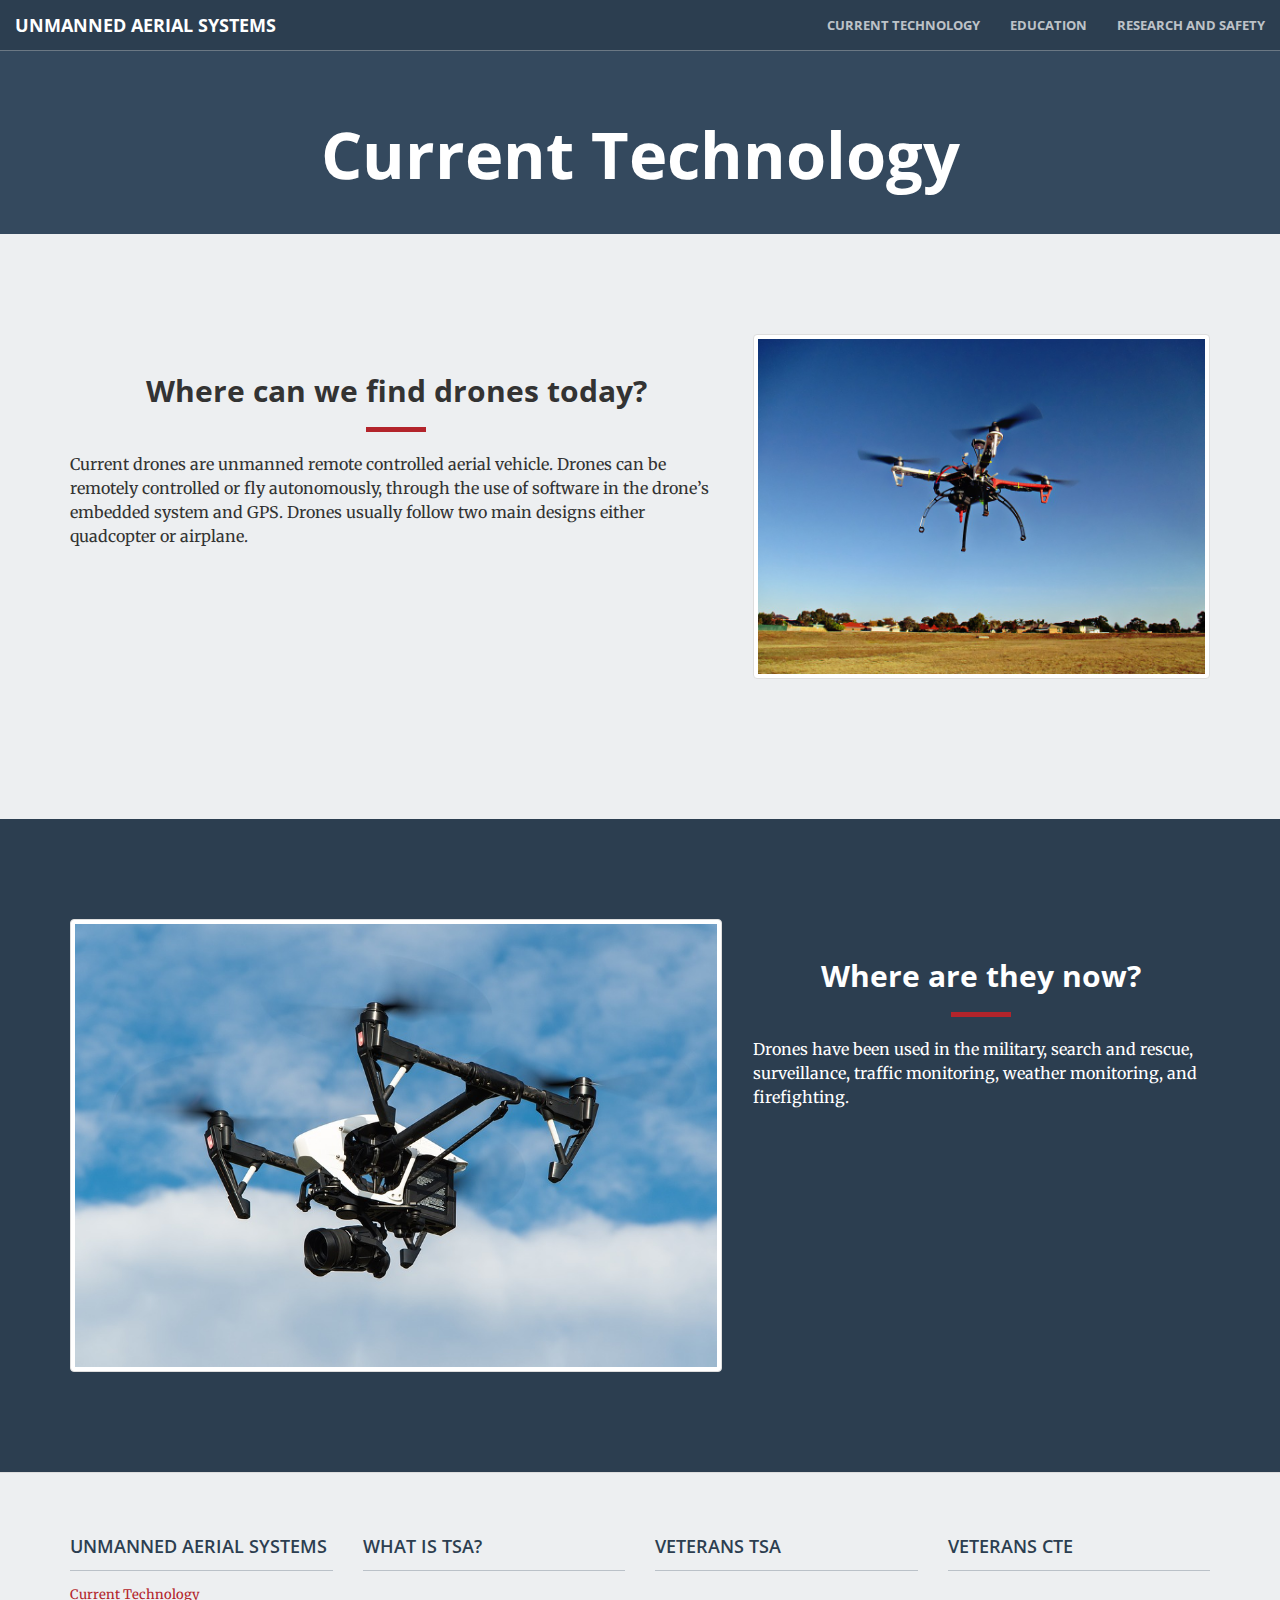
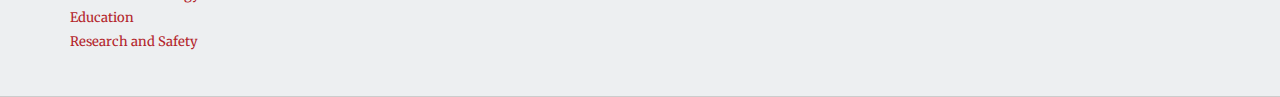
==== current-tech.html @ 396d59e4 "website" ====
<!DOCTYPE html>
<html lang="en">

<head>

    <meta charset="utf-8">
    <meta http-equiv="X-UA-Compatible" content="IE=edge">
    <meta name="viewport" content="width=device-width, initial-scale=1">
    <meta name="description" content="">
    <meta name="author" content="">

    <title>TSA - UAS (Design Brief)</title>

    <link rel="stylesheet" href="css/bootstrap.min.css" type="text/css">

    <link href='http://fonts.googleapis.com/css?family=Open+Sans:300italic,400italic,600italic,700italic,800italic,400,300,600,700,800' rel='stylesheet' type='text/css'>
    <link href='http://fonts.googleapis.com/css?family=Merriweather:400,300,300italic,400italic,700,700italic,900,900italic' rel='stylesheet' type='text/css'>
    <link rel="stylesheet" href="font-awesome/css/font-awesome.min.css" type="text/css">

    <link rel="stylesheet" href="css/animate.min.css" type="text/css">

    <link rel="stylesheet" href="css/change.css" type="text/css">

</head>

<body id="page-top">

    <body id="page-top">

    <nav id="mainNav" class="navbar navbar-default navbar-fixed-top" style="position: relative; background:#2c3e50;">
        <div class="container-fluid">
            <!-- Brand and toggle get grouped for better mobile display -->
            <div class="navbar-header">
                <button type="button" class="navbar-toggle collapsed" data-toggle="collapse" data-target="#bs-example-navbar-collapse-1">
                    <span class="sr-only">Toggle navigation</span>
                    <span class="icon-bar"></span>
                    <span class="icon-bar"></span>
                    <span class="icon-bar"></span>
                </button>
                <a class="navbar-brand page-scroll" href="index.html">Unmanned Aerial Systems</a>
            </div>

            <!-- Collect the nav links, forms, and other content for toggling -->
            <div class="collapse navbar-collapse" id="bs-example-navbar-collapse-1">
                <ul class="nav navbar-nav navbar-right">
                    <li>
                        <a class="page-scroll" href="current-tech.html">Current Technology</a>
                    </li>
                    <li>
                        <a class="page-scroll" href="education.html">Education</a>
                    </li>
                    <li>
                        <a class="page-scroll" href="research-safety.html">Research and Safety</a>
                    </li>
                </ul>
            </div>
            <!-- /.navbar-collapse -->
        </div>
        <!-- /.container-fluid -->
    </nav>

            <div class="full-width jumbotron">
                <div class="container">
                    <h1><b>Current Technology</b></h1>
                        <p></p>
                </div>
            </div>

    <section id="more" class="bg-default">
        <div class="container">
            <div class="row">
                <div class="col-lg-7 col-sm-12 pull-left">
                    <br><br>
                    <h2 class="section-heading text-center"><b>Where can we find drones today?</b></h2>
                    <hr class="primary">
                    <p>Current drones are unmanned remote controlled aerial vehicle. Drones can be remotely controlled or fly autonomously, through the use of software in the drone’s embedded system and GPS. Drones usually follow two main designs either quadcopter or airplane.</p>
                </div>
                <div class="col-md-5">
                    <img src="img/current-1.jpg" class="img-responsive vert-center img-thumbnail">
                </div>
            </div>
        </div>

            <br><br>


    </section>

    <section class="bg-dark">
        <div class="container">
            <div class="row">
                <div class="col-lg-5 col-sm-12 pull-right">
                    <br><br>
                    <h2 class="section-heading text-center"><b>Where are they now?</b></h2>
                    <hr class="primary">
                    <p>Drones have been used in the military, search and rescue, surveillance, traffic monitoring, weather monitoring, and firefighting.</p>
                </div>
                <div class="col-md-7">
                    <img src="img/current-2.jpg" class="img-responsive vert-center img-thumbnail">
                </div>
            </div>
        </div>
    </section>

    <!--aside>
        <div class="container">
            <div class="row">
                <div class="col-lg-3 col-md-6 text-center">
                    <div class="service-box">
                        <i class="fa fa-4x fa-diamond wow bounceIn text-primary"></i>
                        <h3>Sturdy Templates</h3>
                        <p class="text-muted">Our templates are updated regularly so they don't break.</p>
                    </div>
                </div>
                <div class="col-lg-3 col-md-6 text-center">
                    <div class="service-box">
                        <i class="fa fa-4x fa-paper-plane wow bounceIn text-primary" data-wow-delay=".1s"></i>
                        <h3>Ready to Ship</h3>
                        <p class="text-muted">You can use this theme as is, or you can make changes!</p>
                    </div>
                </div>
                <div class="col-lg-3 col-md-6 text-center">
                    <div class="service-box">
                        <i class="fa fa-4x fa-newspaper-o wow bounceIn text-primary" data-wow-delay=".2s"></i>
                        <h3>Up to Date</h3>
                        <p class="text-muted">We update dependencies to keep things fresh.</p>
                    </div>
                </div>
                <div class="col-lg-3 col-md-6 text-center">
                    <div class="service-box">
                        <i class="fa fa-4x fa-heart wow bounceIn text-primary" data-wow-delay=".3s"></i>
                        <h3>Made with Love</h3>
                        <p class="text-muted">You have to make your websites with love these days!</p>
                    </div>
                </div>
            </div>
        </div>
    </aside-->

    <!-- section id="contact">
        <div class="container">
            <div class="row">
                <div class="col-lg-8 col-lg-offset-2 text-center">
                    <h2 class="section-heading">Let's Get In Touch!</h2>
                    <hr class="primary">
                    <p>Ready to start your next project with us? That's great! Give us a call or send us an email and we will get back to you as soon as possible!</p>
                </div>
                <div class="col-lg-4 col-lg-offset-2 text-center">
                    <i class="fa fa-phone fa-3x wow bounceIn"></i>
                    <p>123-456-6789</p>
                </div>
                <div class="col-lg-4 text-center">
                    <i class="fa fa-envelope-o fa-3x wow bounceIn" data-wow-delay=".1s"></i>
                    <p><a href="mailto:your-email@your-domain.com">feedback@startbootstrap.com</a></p>
                </div>
            </div>
        </div>
    </section-->
    <footer class="bg-default">
        <div class="footer" id="footer">
            <div class="container">
                <div class="row">
                    <div class="col-lg-3  col-md-3 col-sm-6 col-xs-12 ">
                        <h3>Unmanned Aerial Systems</h3>
                        <ul class="column-text">
                            <li> <a href="current-tech.html">Current Technology</a> </li>
                            <li> <a href="education.html">Education</a> </li>
                            <li> <a href="research-safety.html">Research and Safety</a> </li>
                        </ul>
                    </div>
                    <div class="col-lg-3  col-md-3 col-sm-6 col-xs-12 ">
                        <h3> What is TSA?</h3>
                        <ul class="column-text">
                            <li> <a href="#">   </a> </li>
                            <li> <a href="#">   </a> </li>
                            <li> <a href="#">   </a> </li>
                        </ul>
                    </div>
                    <div class="col-lg-3  col-md-3 col-sm-6 col-xs-12 ">
                        <h3> Veterans TSA </h3>
                        <ul class="column-text">
                            <li> <a href="#">   </a> </li>
                            <li> <a href="#">   </a> </li>
                            <li> <a href="#">   </a> </li>
                        </ul>
                    </div>
                    <div class="col-lg-3  col-md-3 col-sm-6 col-xs-12 ">
                        <h3> Veterans CTE </h3>
                        <ul class="column-text">
                            <li> <a href="#">   </a> </li>
                            <li> <a href="#">   </a> </li>
                            <li> <a href="#">   </a> </li>
                        </ul>
                    </div>
                </div>
            </div>
        </div>
    </footer>

    <!-- jQuery -->
    <script src="js/jquery.js"></script>

    <!-- Bootstrap Core JavaScript -->
    <script src="js/bootstrap.min.js"></script>

    <!-- Plugin JavaScript -->
    <script src="js/jquery.easing.min.js"></script>
    <script src="js/jquery.fittext.js"></script>
    <script src="js/wow.min.js"></script>

    <!-- Custom Theme JavaScript -->
    <script src="js/creative.js"></script>

</body>

</html>
---- css/change.css ----
/*!
 * Start Bootstrap - Creative Bootstrap Theme (http://startbootstrap.com)
 * Code licensed under the Apache License v2.0.
 * For details, see http://www.apache.org/licenses/LICENSE-2.0.
 */

html,
body {
    width: 100%;
    height: 100%;
}

body {
    font-family: Merriweather,'Helvetica Neue',Arial,sans-serif;
}

hr {
    max-width: 60px;
    border-color: #b3242b;
    border-width: 5px;
}

hr.light {
    border-color: #fff;
}

a {
    color: #b3242b;
    -webkit-transition: all .35s;
    -moz-transition: all .35s;
    transition: all .35s;
}

a:hover,
a:focus {
    color: #dd242f;
}

h1,
h2,
h3,
h4,
h5,
h6 {
    font-family: 'Open Sans','Helvetica Neue',Arial,sans-serif;
}

p {
    margin-bottom: 20px;
    font-size: 16px;
    line-height: 1.5;
}

.bg-primary {
    background-color: #b3242b;
}

.bg-primary a{
    color: #e2e2e2;
    text-decoration: underline;
}
.bg-primary a:hover{
    color: #fff;
}

.bg-dark {
    color: #fff;
    background-color: #2c3e50;
}

.bg-default {
    background-color: #EDEFF1;
}

.text-faded {
    color: rgba(255,255,255,.7);
}

section {
    padding: 100px 0;
}

aside {
    padding: 50px 0;
}

.no-padding {
    padding: 0;
}

.navbar-default {
    border-color: rgba(34,34,34,.05);
    font-family: 'Open Sans','Helvetica Neue',Arial,sans-serif;
    background-color: #2c3e50;
    -webkit-transition: all .35s;
    -moz-transition: all .35s;
    transition: all .35s;
}

.navbar-default .navbar-header .navbar-brand {
    text-transform: uppercase;
    font-family: 'Open Sans','Helvetica Neue',Arial,sans-serif;
    font-weight: 700;
    color: #fff;
}

.navbar-default .navbar-header .navbar-brand:hover,
.navbar-default .navbar-header .navbar-brand:focus {
    color: #d33210;
}

.navbar-default .nav > li>a,
.navbar-default .nav>li>a:focus {
    text-transform: uppercase;
    font-size: 13px;
    font-weight: 700;
    color: #fff;
}

.navbar-default .nav > li>a:hover,
.navbar-default .nav>li>a:focus:hover {
    color: #b3242b;
}

.navbar-default .nav > li.active>a,
.navbar-default .nav>li.active>a:focus {
    color: #b3242b!important;
    background-color: transparent;
}

.navbar-default .nav > li.active>a:hover,
.navbar-default .nav>li.active>a:focus:hover {
    background-color: transparent;
}

@media(min-width:768px) {
    .navbar-default {
        border-color: rgba(255,255,255,.3);
        background-color: transparent;
    }

    .navbar-default .navbar-header .navbar-brand {
        color: rgba(255,255,255,.7);
    }

    .navbar-default .navbar-header .navbar-brand:hover,
    .navbar-default .navbar-header .navbar-brand:focus {
        color: #fff;
    }

    .navbar-default .nav > li>a,
    .navbar-default .nav>li>a:focus {
        color: rgba(255,255,255,.7);
    }

    .navbar-default .nav > li>a:hover,
    .navbar-default .nav>li>a:focus:hover {
        color: #fff;
    }

    .navbar-default.affix {
        border-color: rgba(34,34,34,.05);
        background-color: #2c3e50;
    }

    .navbar-default.affix .navbar-header .navbar-brand {
        font-size: 14px;
        color: #fff;
    }

    .navbar-default.affix .navbar-header .navbar-brand:hover,
    .navbar-default.affix .navbar-header .navbar-brand:focus {
        color: #d33210;
    }

    .navbar-default.affix .nav > li>a,
    .navbar-default.affix .nav>li>a:focus {
        color: #fff;
    }

    .navbar-default.affix .nav > li>a:hover,
    .navbar-default.affix .nav>li>a:focus:hover {
        color: #b3242b;
    }
}

header {
    position: relative;
    width: 100%;
    text-align: center;
    color: #fff;
    background-image: url(../img/header.jpg);
    background: rgba(225,225,225,.8)
    background-position: center;
    -webkit-background-size: cover;
    -moz-background-size: cover;
    background-size: cover;
    -o-background-size: cover;
}

header .header-content {
    position: relative;
    width: 100%;
    padding: 100px 15px;
    text-align: center;
}

header .header-content .header-content-inner h1 {
    margin-top: 0;
    margin-bottom: 0;
    text-transform: uppercase;
    font-weight: 700;
}

header .header-content .header-content-inner hr {
    margin: 30px auto;
}

header .header-content .header-content-inner p {
    margin-bottom: 50px;
    font-size: 16px;
    font-weight: 300;
    color: rgba(255,255,255,.7);
}

@media(min-width:768px) {
    header {
        min-height: 100%;
    }

    header .header-content {
        position: absolute;
        top: 50%;
        padding: 0 50px;
        -webkit-transform: translateY(-50%);
        -ms-transform: translateY(-50%);
        transform: translateY(-50%);
    }

    header .header-content .header-content-inner {
        margin-right: auto;
        margin-left: auto;
        max-width: 1000px;
    }

    header .header-content .header-content-inner p {
        margin-right: auto;
        margin-left: auto;
        max-width: 80%;
        font-size: 18px;
    }
}

.section-heading {
    margin-top: 0;
}

.service-box {
    margin: 50px auto 0;
    max-width: 400px;
}

@media(min-width:992px) {
    .service-box {
        margin: 20px auto 0;
    }
}

.service-box p {
    margin-bottom: 0;
}

.portfolio-box {
    display: block;
    position: relative;
    margin: 0 auto;
    max-width: 650px;
}

.portfolio-box .portfolio-box-caption {
    display: block;
    position: absolute;
    bottom: 0;
    width: 100%;
    height: 100%;
    text-align: center;
    color: #fff;
    opacity: 0;
    background: rgba(201,31,41,.8);
    -webkit-transition: all .35s;
    -moz-transition: all .35s;
    transition: all .35s;
}

.portfolio-box .portfolio-box-caption .portfolio-box-caption-content {
    position: absolute;
    top: 50%;
    width: 100%;
    text-align: center;
    transform: translateY(-50%);
}

.portfolio-box .portfolio-box-caption .portfolio-box-caption-content .project-category,
.portfolio-box .portfolio-box-caption .portfolio-box-caption-content .project-name {
    padding: 0 15px;
    font-family: 'Open Sans','Helvetica Neue',Arial,sans-serif;
}

.portfolio-box .portfolio-box-caption .portfolio-box-caption-content .project-category {
    text-transform: uppercase;
    font-size: 14px;
    font-weight: 600;
}

.portfolio-box .portfolio-box-caption .portfolio-box-caption-content .project-name {
    font-size: 18px;
}

.portfolio-box:hover .portfolio-box-caption {
    opacity: 1;
}

@media(min-width:768px) {
    .portfolio-box .portfolio-box-caption .portfolio-box-caption-content .project-category {
        font-size: 16px;
    }

    .portfolio-box .portfolio-box-caption .portfolio-box-caption-content .project-name {
        font-size: 22px;
    }
}

.call-to-action h2 {
    margin: 0 auto 20px;
}

.text-primary {
    color: #b3242b;
}

.no-gutter > [class*=col-] {
    padding-right: 0;
    padding-left: 0;
}

.btn-default {
    border-color: #fff;
    color: #222;
    background-color: #fff;
    -webkit-transition: all .35s;
    -moz-transition: all .35s;
    transition: all .35s;
}

.btn-default:hover,
.btn-default:focus,
.btn-default.focus,
.btn-default:active,
.btn-default.active,
.open > .dropdown-toggle.btn-default {
    border-color: #ededed;
    color: #222;
    background-color: #f2f2f2;
}

.btn-default:active,
.btn-default.active,
.open > .dropdown-toggle.btn-default {
    background-image: none;
}


.btn-default .badge {
    color: #fff;
    background-color: #222;
}

.btn-primary {
    border-color: #b3242b;
    color: #fff;
    background-color: #b3242b;
    -webkit-transition: all .35s;
    -moz-transition: all .35s;
    transition: all .35s;
}

.btn-primary:hover,
.btn-primary:focus,
.btn-primary.focus,
.btn-primary:active,
.btn-primary.active,
.open > .dropdown-toggle.btn-primary {
    color: #fff;
    background-color: #dd242f;
}

.btn-primary:active,
.btn-primary.active,
.open > .dropdown-toggle.btn-primary {
    background-image: none;
}

.btn-primary .badge {
    color: #dd242f;
    background-color: #fff;
}

.btn {
    border: 0;
    border-radius: 400px;
    text-transform: uppercase;
    font-family: 'Open Sans','Helvetica Neue',Arial,sans-serif;
    font-weight: 700;
}

.btn-xl {
    padding: 10px 30px;
}

::-moz-selection {
    text-shadow: none;
    color: #EDEFF1;
    background: #f57791;
}

::selection {
    text-shadow: none;
    color: #EDEFF1;
    background: #f57791;
}

body {
    webkit-tap-highlight-color: #f57791;
}

.gap {
    height: 30px;
    width: 100%;
    clear: both;
    display: block;
}
.footer {
    height: auto;
    padding-bottom: 30px;
    position: relative;
    width: 100%;
    border-bottom: 1px solid #CCCCCC;
    border-top: 1px solid #DDDDDD;
}
.footer p {
    margin: 0;
}
.footer img {
    max-width: 100%;
}
.footer h3 {
    border-bottom: 1px solid #BAC1C8;
    color: #2c3e50;
    font-size: 18px;
    font-weight: 600;
    line-height: 27px;
    padding: 40px 0 10px;
    text-transform: uppercase;
}
.footer ul {
    font-size: 13px;
    list-style-type: none;
    margin-left: 0;
    padding-left: 0;
    margin-top: 15px;
    color: #7F8C8D;
}
.footer ul li a {
    padding: 0 0 5px 0;
    display: block;
}

.footer a {
    color: #b3242b;
}


.full-width {
    margin: -20px 0;
    width: 100%;
    max-height: 400;
    text-align: center;
    color: #fff;
    background-color: #34495e;
    position: inherit;
}
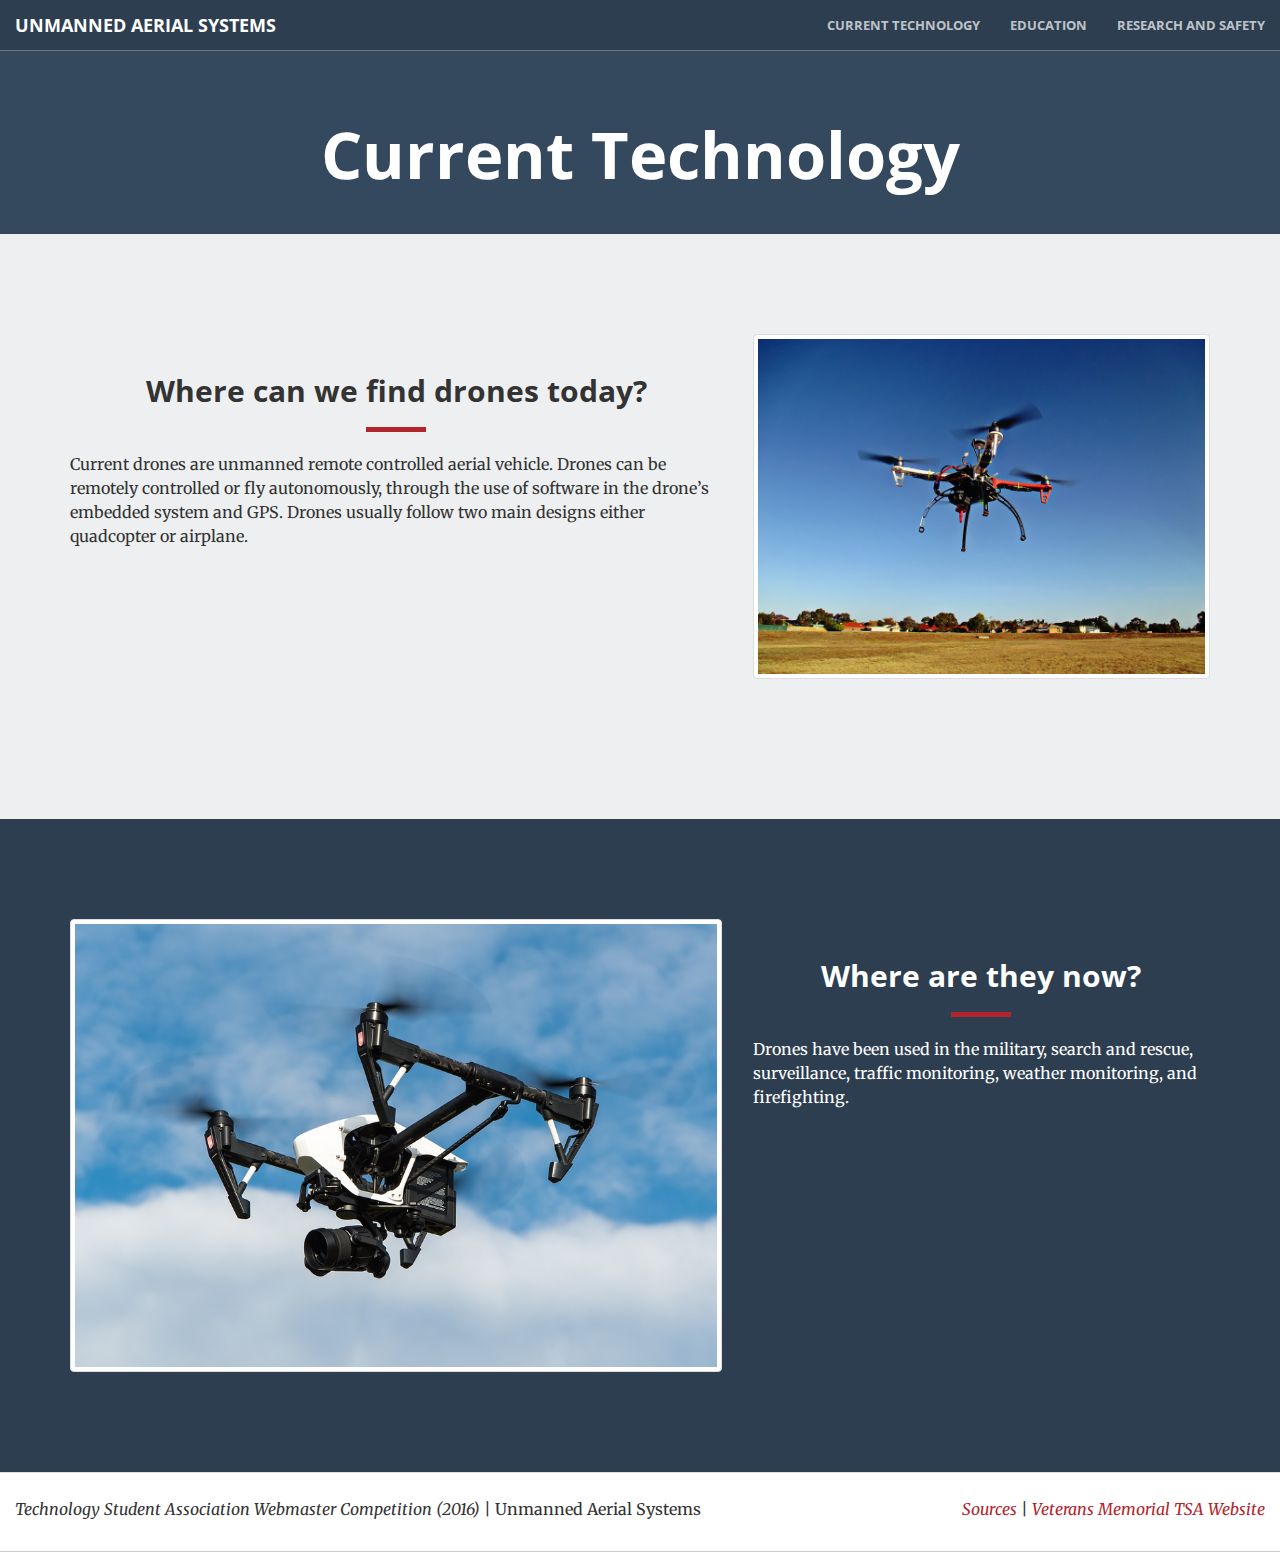
==== commit 084bc2c1: "new commit" ====
--- a/current-tech.html
+++ b/current-tech.html
@@ -156,45 +156,15 @@
             </div>
         </div>
     </section-->
-    <footer class="bg-default">
-        <div class="footer" id="footer">
-            <div class="container">
-                <div class="row">
-                    <div class="col-lg-3  col-md-3 col-sm-6 col-xs-12 ">
-                        <h3>Unmanned Aerial Systems</h3>
-                        <ul class="column-text">
-                            <li> <a href="current-tech.html">Current Technology</a> </li>
-                            <li> <a href="education.html">Education</a> </li>
-                            <li> <a href="research-safety.html">Research and Safety</a> </li>
-                        </ul>
-                    </div>
-                    <div class="col-lg-3  col-md-3 col-sm-6 col-xs-12 ">
-                        <h3> What is TSA?</h3>
-                        <ul class="column-text">
-                            <li> <a href="#">   </a> </li>
-                            <li> <a href="#">   </a> </li>
-                            <li> <a href="#">   </a> </li>
-                        </ul>
-                    </div>
-                    <div class="col-lg-3  col-md-3 col-sm-6 col-xs-12 ">
-                        <h3> Veterans TSA </h3>
-                        <ul class="column-text">
-                            <li> <a href="#">   </a> </li>
-                            <li> <a href="#">   </a> </li>
-                            <li> <a href="#">   </a> </li>
-                        </ul>
-                    </div>
-                    <div class="col-lg-3  col-md-3 col-sm-6 col-xs-12 ">
-                        <h3> Veterans CTE </h3>
-                        <ul class="column-text">
-                            <li> <a href="#">   </a> </li>
-                            <li> <a href="#">   </a> </li>
-                            <li> <a href="#">   </a> </li>
-                        </ul>
-                    </div>
-                </div>
-            </div>
-        </div>
+    <footer>
+      <div class="container footer">
+        <p class="muted credit">
+        <br>
+        <em>Technology Student Association Webmaster Competition (2016)</em> | Unmanned Aerial Systems  
+            <span class="pull-right pull-text">
+                <a href="sources.pdf"><i>Sources</i></a> | <a href="http://veteransm.ml/"><i>Veterans Memorial TSA Website</i></a>
+            </span>
+        </p>
     </footer>
 
     <!-- jQuery -->
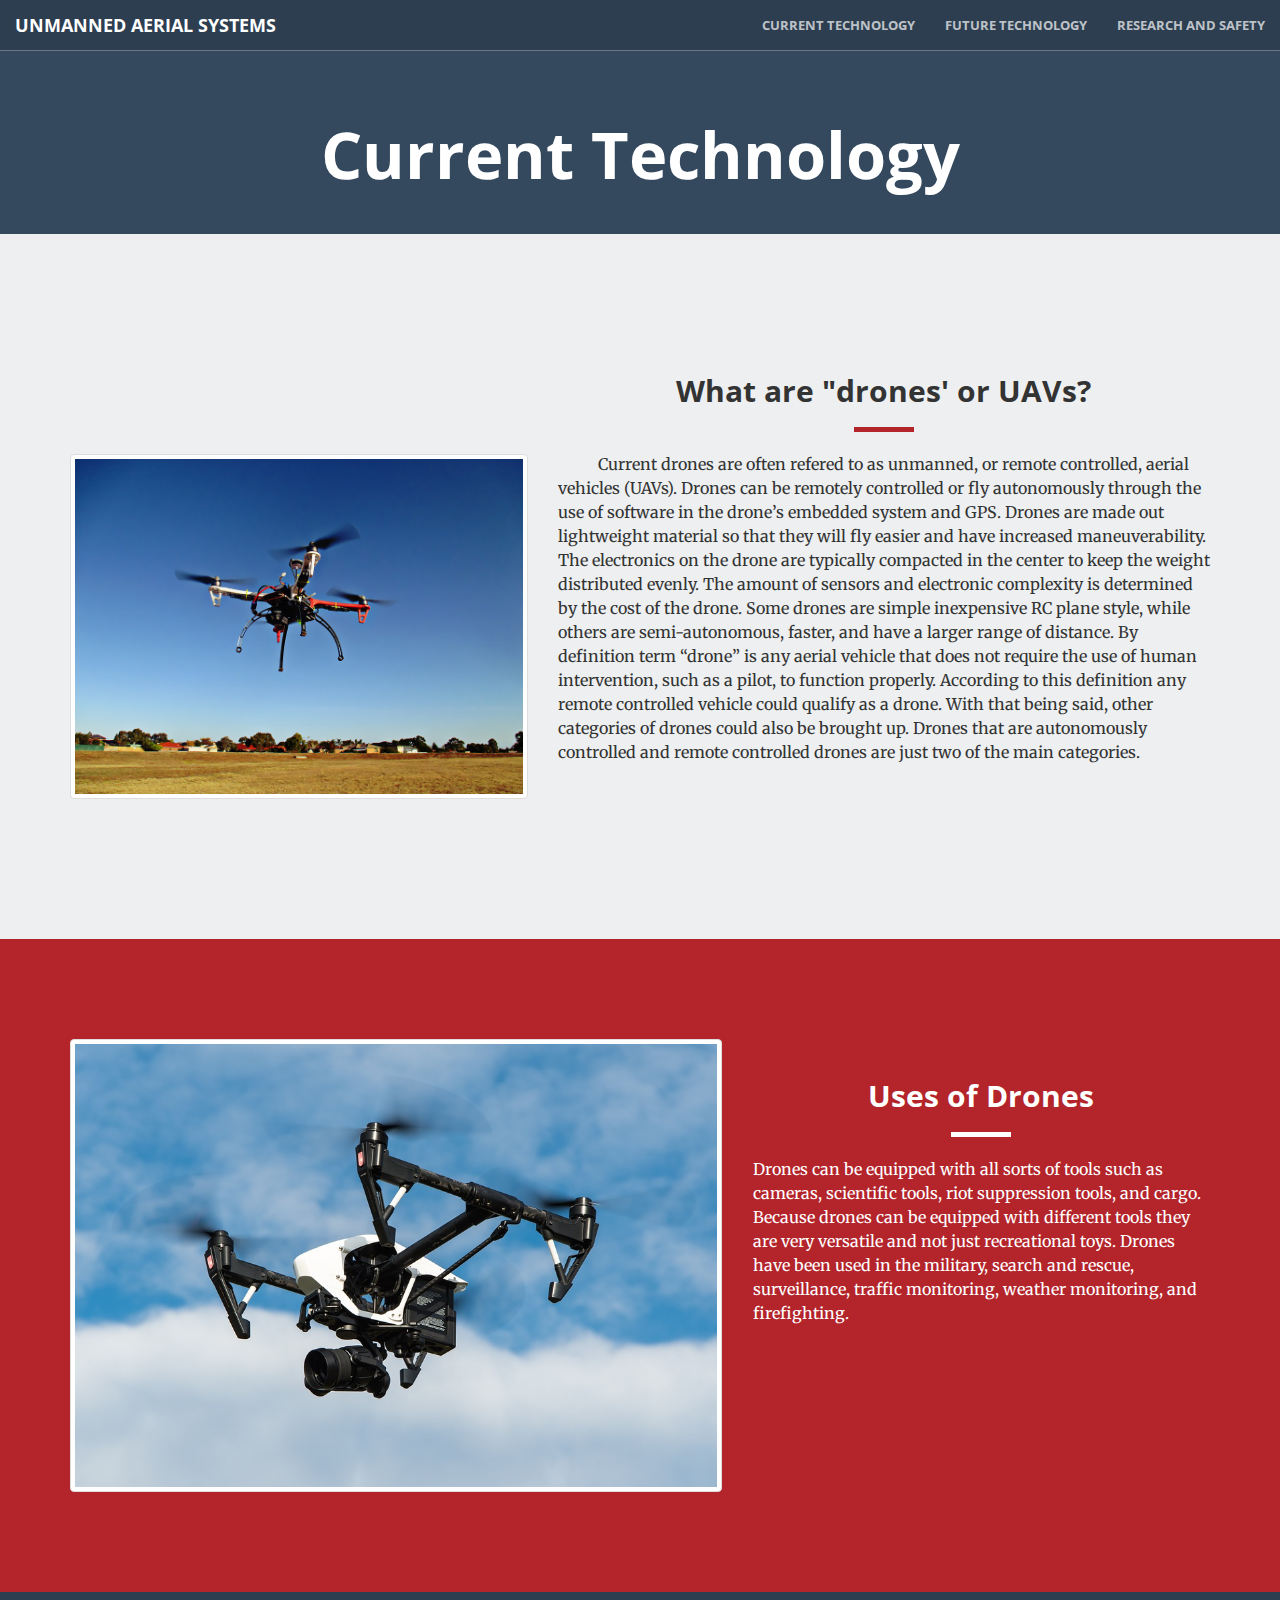
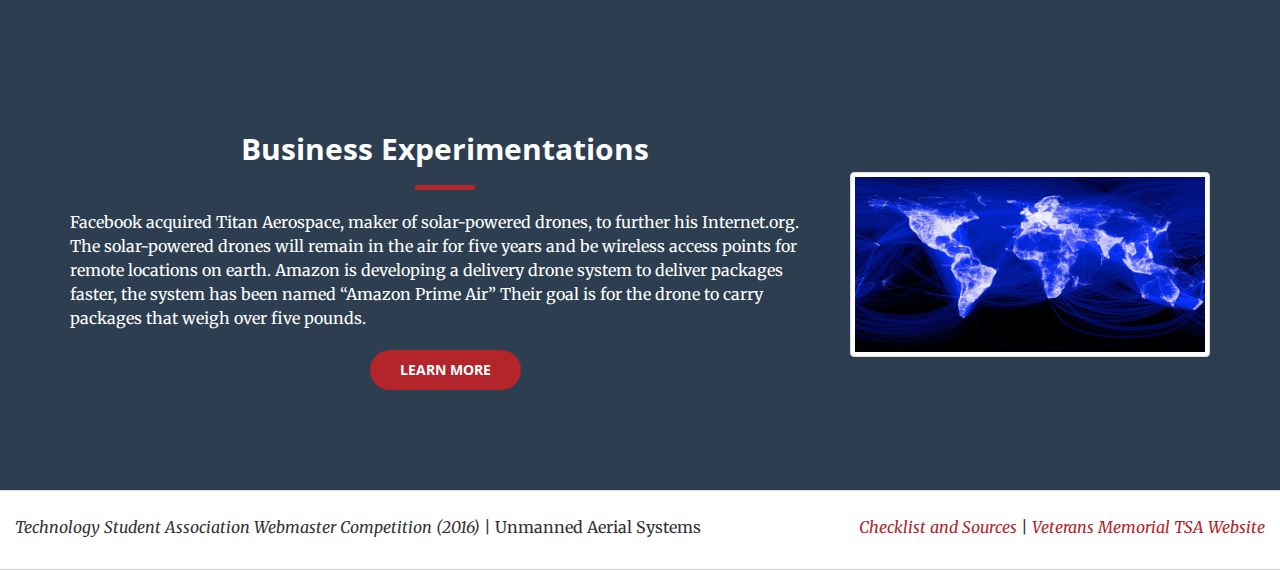
==== commit b831a934: "Update current-tech.html" ====
--- a/current-tech.html
+++ b/current-tech.html
@@ -47,7 +47,7 @@
                         <a class="page-scroll" href="current-tech.html">Current Technology</a>
                     </li>
                     <li>
-                        <a class="page-scroll" href="education.html">Education</a>
+                        <a class="page-scroll" href="future-tech.html">Future Technology</a>
                     </li>
                     <li>
                         <a class="page-scroll" href="research-safety.html">Research and Safety</a>
@@ -69,13 +69,18 @@
     <section id="more" class="bg-default">
         <div class="container">
             <div class="row">
-                <div class="col-lg-7 col-sm-12 pull-left">
+                <div class="col-md-7 col-sm-12 pull-right">
                     <br><br>
-                    <h2 class="section-heading text-center"><b>Where can we find drones today?</b></h2>
+                    <h2 class="section-heading text-center"><b>What are "drones' or UAVs?</b></h2>
                     <hr class="primary">
-                    <p>Current drones are unmanned remote controlled aerial vehicle. Drones can be remotely controlled or fly autonomously, through the use of software in the drone’s embedded system and GPS. Drones usually follow two main designs either quadcopter or airplane.</p>
+                    <p>
+                        &nbsp; &nbsp; &nbsp; &nbsp; &nbsp; Current drones are often refered to as unmanned, or remote controlled, aerial vehicles (UAVs). Drones can be remotely controlled or fly autonomously through the use of software in the drone’s embedded system and GPS. Drones are made out lightweight material so that they will fly easier and have increased maneuverability. The electronics on the drone are typically compacted in the center to keep the weight distributed evenly. The amount of sensors and electronic complexity is determined by the cost of the drone. Some drones are simple inexpensive RC plane style, while others are semi-autonomous, faster, and have a larger range of distance. By definition term “drone” is any aerial vehicle that does not require the use of human intervention, such as a pilot, to function properly. According to this definition any remote controlled vehicle could qualify as a drone. With that being said, other categories of drones could also be brought up. Drones that are autonomously controlled and remote controlled drones are just two of the main categories.
+                    </p>
                 </div>
                 <div class="col-md-5">
+                    <br class="hidden-sm hidden-xs"><br class="hidden-sm hidden-xs">
+                    <br class="hidden-sm hidden-xs"><br class="hidden-sm hidden-xs">
+                    <br class="hidden-sm hidden-xs"><br class="hidden-sm hidden-xs">
                     <img src="img/current-1.jpg" class="img-responsive vert-center img-thumbnail">
                 </div>
             </div>
@@ -86,83 +91,52 @@
 
     </section>
 
-    <section class="bg-dark">
+    <section class="bg-primary">
         <div class="container">
             <div class="row">
-                <div class="col-lg-5 col-sm-12 pull-right">
+                <div class="col-lg-5 pull-right">
                     <br><br>
-                    <h2 class="section-heading text-center"><b>Where are they now?</b></h2>
-                    <hr class="primary">
-                    <p>Drones have been used in the military, search and rescue, surveillance, traffic monitoring, weather monitoring, and firefighting.</p>
+                    <h2 class="section-heading text-center"><b>Uses of Drones</b></h2>
+                    <hr class="light">
+                    <p>Drones can be equipped with all sorts of tools such as cameras, scientific tools, riot suppression tools, and cargo. Because drones can be equipped with different tools they are very versatile and not just recreational toys. Drones have been used in the military, search and rescue, surveillance, traffic monitoring, weather monitoring, and firefighting.</p>
                 </div>
                 <div class="col-md-7">
-                    <img src="img/current-2.jpg" class="img-responsive vert-center img-thumbnail">
+                    <img src="img/current-2.jpg" class=" img-responsive vert-center img-thumbnail">
                 </div>
             </div>
         </div>
     </section>
 
-    <!--aside>
+    <section class="bg-dark">
         <div class="container">
             <div class="row">
-                <div class="col-lg-3 col-md-6 text-center">
-                    <div class="service-box">
-                        <i class="fa fa-4x fa-diamond wow bounceIn text-primary"></i>
-                        <h3>Sturdy Templates</h3>
-                        <p class="text-muted">Our templates are updated regularly so they don't break.</p>
-                    </div>
+                <div class="col-lg-8 pull-left">
+                    <br><br>
+                    <h2 class="section-heading text-center"><b>Business Experimentations</b></h2>
+                    <hr class="primary">
+                    <p>Facebook acquired Titan Aerospace, maker of solar-powered drones, to further his Internet.org. The solar-powered drones will remain in the air for five years and be wireless access points for remote locations on earth. Amazon is developing a delivery drone system to deliver packages faster, the system has been named “Amazon Prime Air” Their goal is for the drone to carry packages that weigh over five pounds.</p>
+                    <center>
+                    <a href="future-tech.html" class="btn btn-xl btn-primary">Learn More</a>
+                    </center>
                 </div>
-                <div class="col-lg-3 col-md-6 text-center">
-                    <div class="service-box">
-                        <i class="fa fa-4x fa-paper-plane wow bounceIn text-primary" data-wow-delay=".1s"></i>
-                        <h3>Ready to Ship</h3>
-                        <p class="text-muted">You can use this theme as is, or you can make changes!</p>
-                    </div>
-                </div>
-                <div class="col-lg-3 col-md-6 text-center">
-                    <div class="service-box">
-                        <i class="fa fa-4x fa-newspaper-o wow bounceIn text-primary" data-wow-delay=".2s"></i>
-                        <h3>Up to Date</h3>
-                        <p class="text-muted">We update dependencies to keep things fresh.</p>
-                    </div>
-                </div>
-                <div class="col-lg-3 col-md-6 text-center">
-                    <div class="service-box">
-                        <i class="fa fa-4x fa-heart wow bounceIn text-primary" data-wow-delay=".3s"></i>
-                        <h3>Made with Love</h3>
-                        <p class="text-muted">You have to make your websites with love these days!</p>
-                    </div>
+                <div class="col-md-4">
+                    <br class="hidden-sm hidden-xs"><br class="hidden-sm hidden-xs">
+                    <br class="hidden-sm hidden-xs"><br class="hidden-sm hidden-xs">
+                    <img src="img/current-3.jpg" class=" img-responsive vert-center img-thumbnail">
+
                 </div>
             </div>
         </div>
-    </aside-->
+    </section>
 
-    <!-- section id="contact">
-        <div class="container">
-            <div class="row">
-                <div class="col-lg-8 col-lg-offset-2 text-center">
-                    <h2 class="section-heading">Let's Get In Touch!</h2>
-                    <hr class="primary">
-                    <p>Ready to start your next project with us? That's great! Give us a call or send us an email and we will get back to you as soon as possible!</p>
-                </div>
-                <div class="col-lg-4 col-lg-offset-2 text-center">
-                    <i class="fa fa-phone fa-3x wow bounceIn"></i>
-                    <p>123-456-6789</p>
-                </div>
-                <div class="col-lg-4 text-center">
-                    <i class="fa fa-envelope-o fa-3x wow bounceIn" data-wow-delay=".1s"></i>
-                    <p><a href="mailto:your-email@your-domain.com">feedback@startbootstrap.com</a></p>
-                </div>
-            </div>
-        </div>
-    </section-->
+    
     <footer>
       <div class="container footer">
         <p class="muted credit">
         <br>
         <em>Technology Student Association Webmaster Competition (2016)</em> | Unmanned Aerial Systems  
             <span class="pull-right pull-text">
-                <a href="sources.pdf"><i>Sources</i></a> | <a href="http://veteransm.ml/"><i>Veterans Memorial TSA Website</i></a>
+                <a href="sources.pdf"><i>Checklist and Sources</i></a> | <a href="veteranstsa.github.io"><i>Veterans Memorial TSA Website</i></a>
             </span>
         </p>
     </footer>
